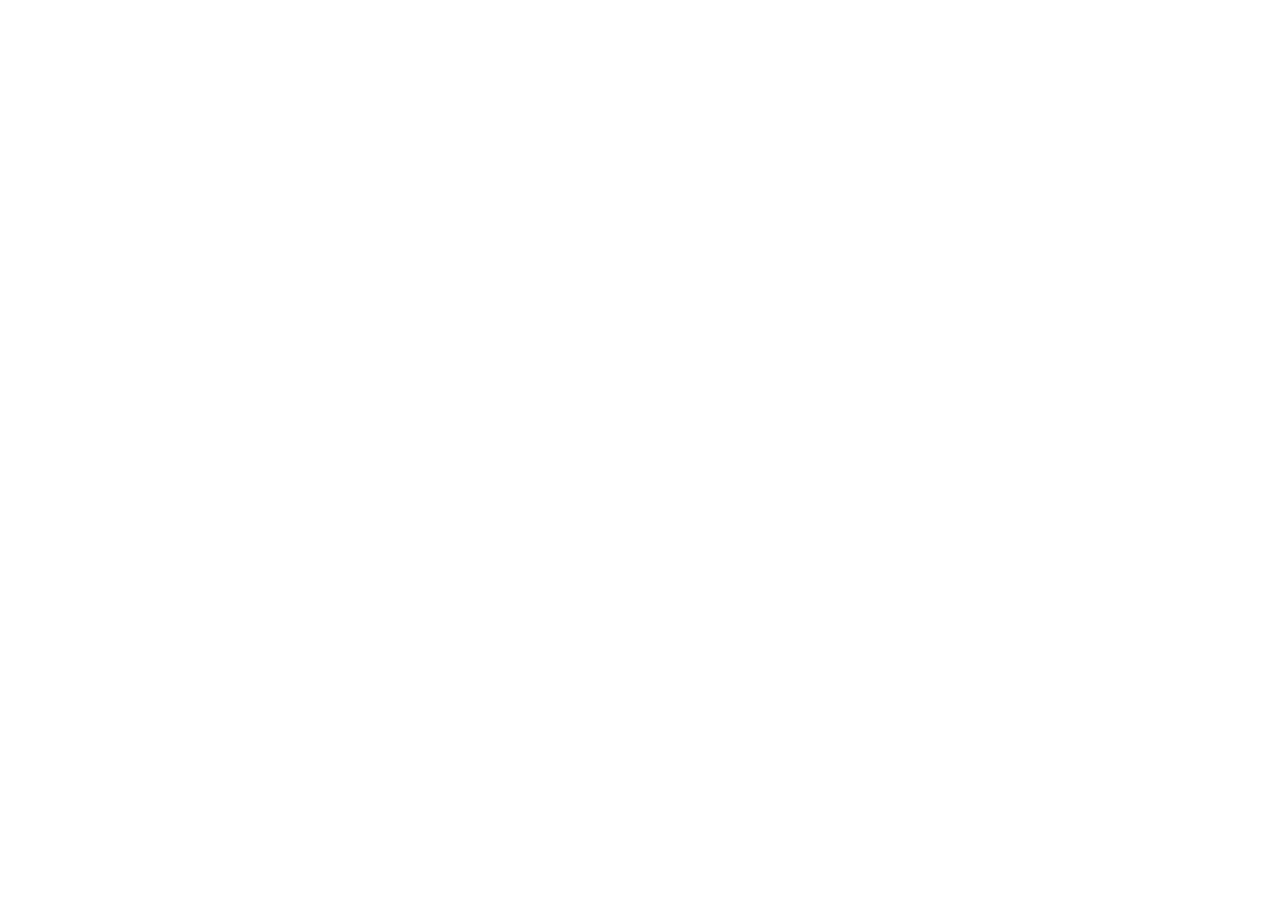
==== restauranP.html @ 7071518e "final projeckt" ====
<!DOCTYPE html>
<html lang="en">
<head>
    <meta charset="UTF-8">
    <meta name="viewport" content="width=device-width, initial-scale=1.0">
    <link rel="stylesheet" href="style.css">
    <title>UBER EATS</title>
</head>
<body>
    
</body>
</html>
---- style.css ----
body{
    width: 1124px;
    padding: 0 81px;
    font-family: Roboto, 'Segoe UI';
}
.header-top{
  box-shadow: 0 0 16px var(--color-gray);
  position: sticky;
  top: 0px;
  background-color: var(--color-light);  
  z-index: 100;
  max-width: 100%;
  position: fixed;
  box-shadow: 0 14px 6px -6px rgba(38, 38, 38, 0.13);
}
.h-title{
    display: flex;
    justify-content: center;
    align-items: center;
    height: 72px;
    gap: 702px;
}
.h-logo{
    padding: 0 12px ;
}
.h-cabinet{
    display: flex;
    align-items: center;
    gap: 10px;
}
.nav-button{
    width: 78px;
    height: 40px;
    background-color: white;
    border: 2px solid rgba(224, 224, 224, 1);
}
.search-container{
    margin-top: 90px;
    width: 962px;
    height: 48px;
    text-align: inherit;
    border-bottom: 2px solid rgba(224, 224, 224, 1);
    text-decoration: none;
    
}
.search-input{
   width: 962px; 
   border: none;
   outline: none;
   color: rgba(98, 98, 98, 1);
   text-decoration: none;
}
#search-input-main{
    padding-top:30px ;
    text-decoration: none;
}    

.stores-cards{
     display: grid;  
  grid-template-columns: 1fr 1fr 1fr;
  grid-gap: 16px;
  margin-bottom: 50px;
}
.m-name-header {
  margin-top: 25px;
  margin-bottom: 15px;
}

.stores-card {  
  text-decoration: none;
  color: var(--color-dark);
}

.stores-card:hover {
  background-color: var(--color-lightergray);
}

.stores-card-pic {
  width: 100%;
  border-radius: var(--border-radius);
  overflow: hidden;
}

.stores-card-pic img {
  transition: 0.3s;
  width: 100%;
}

.stores-card-pic img:hover {
  transform: scale(1.03);
}

.store-name {
  margin-top: 0.9rem;
}

.store-type {
  color: var(--color-darkgray);
  font-size: 0.875rem;
}

.store-time {
  font-size: 0.8125rem;
}

.store-name,
.store-time,
.store-type {
  margin-bottom: 0.35rem;
}

@media screen and (max-width: 768px) {
  .stores-cards {
    grid-template-columns: 1fr 1fr;
  }
}

@media screen and (max-width: 576px) {
  .stores-cards {
    grid-template-columns: 1fr;
  }
}
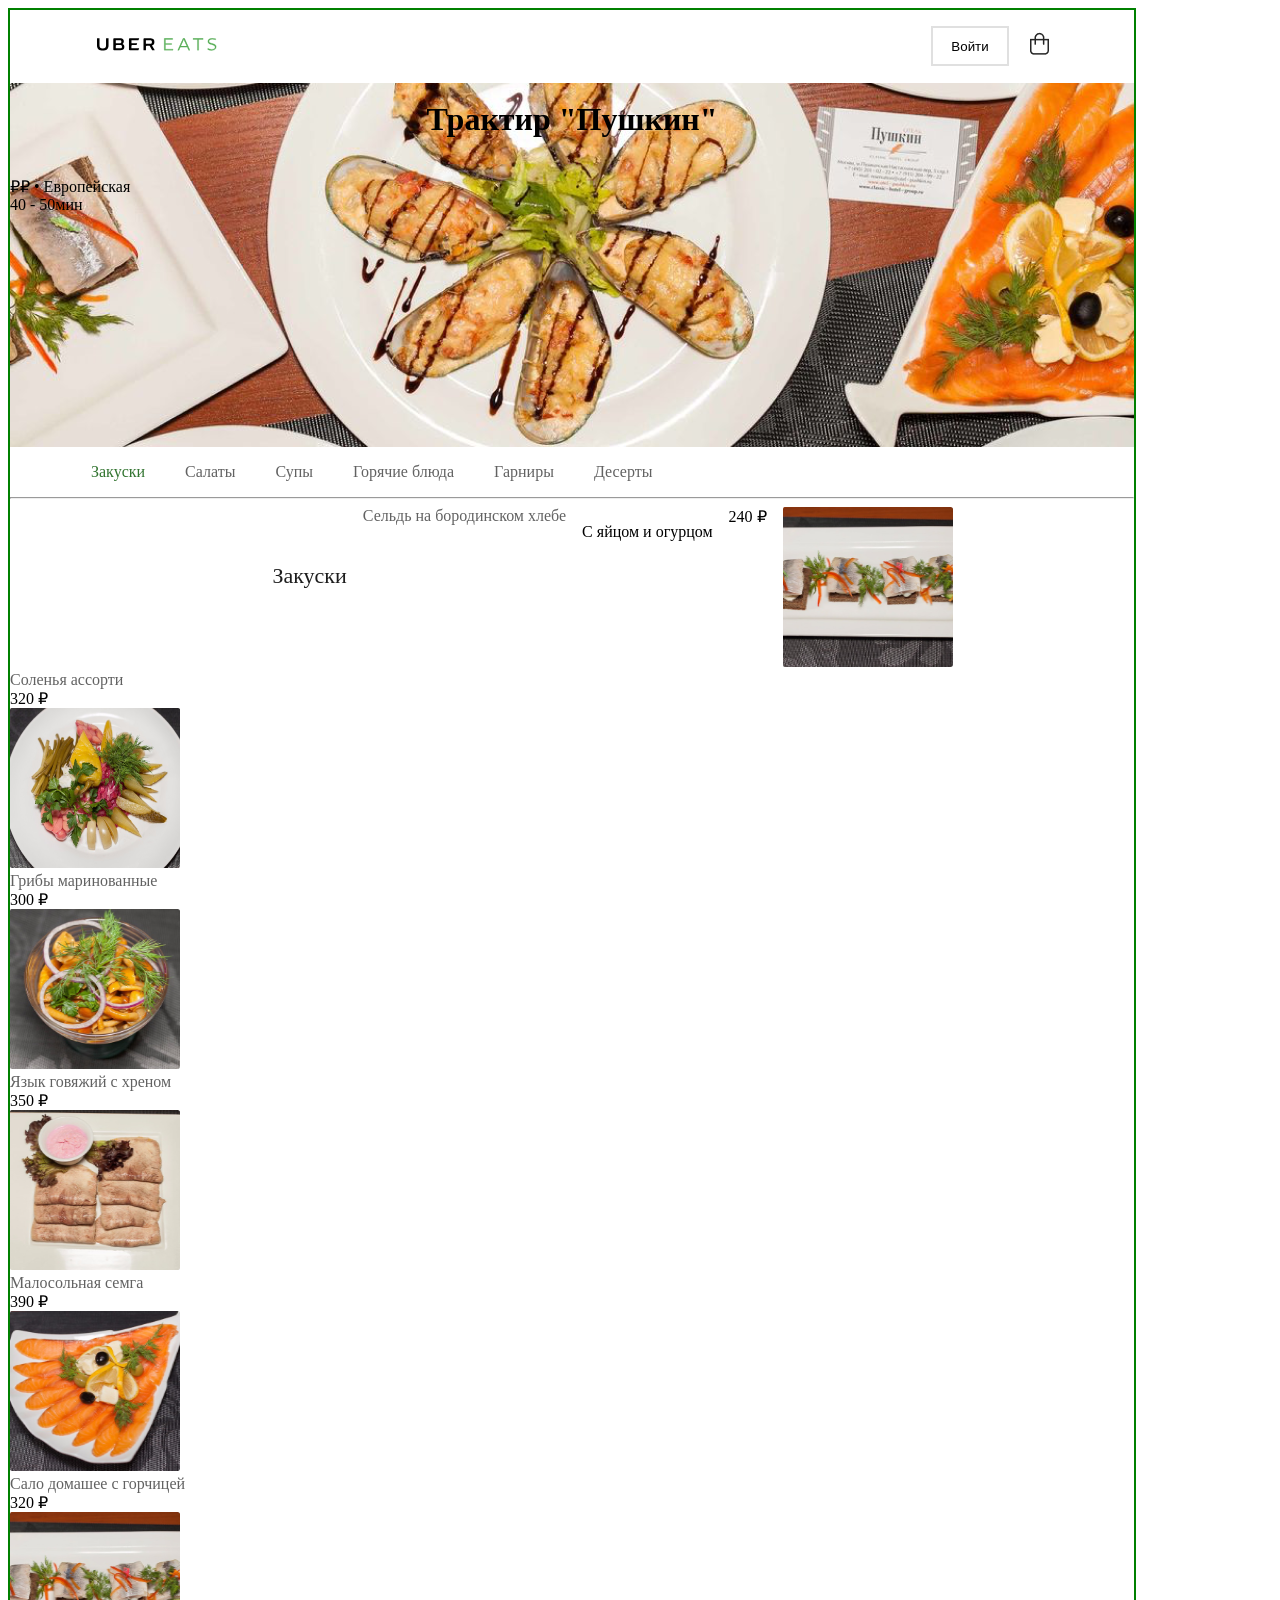
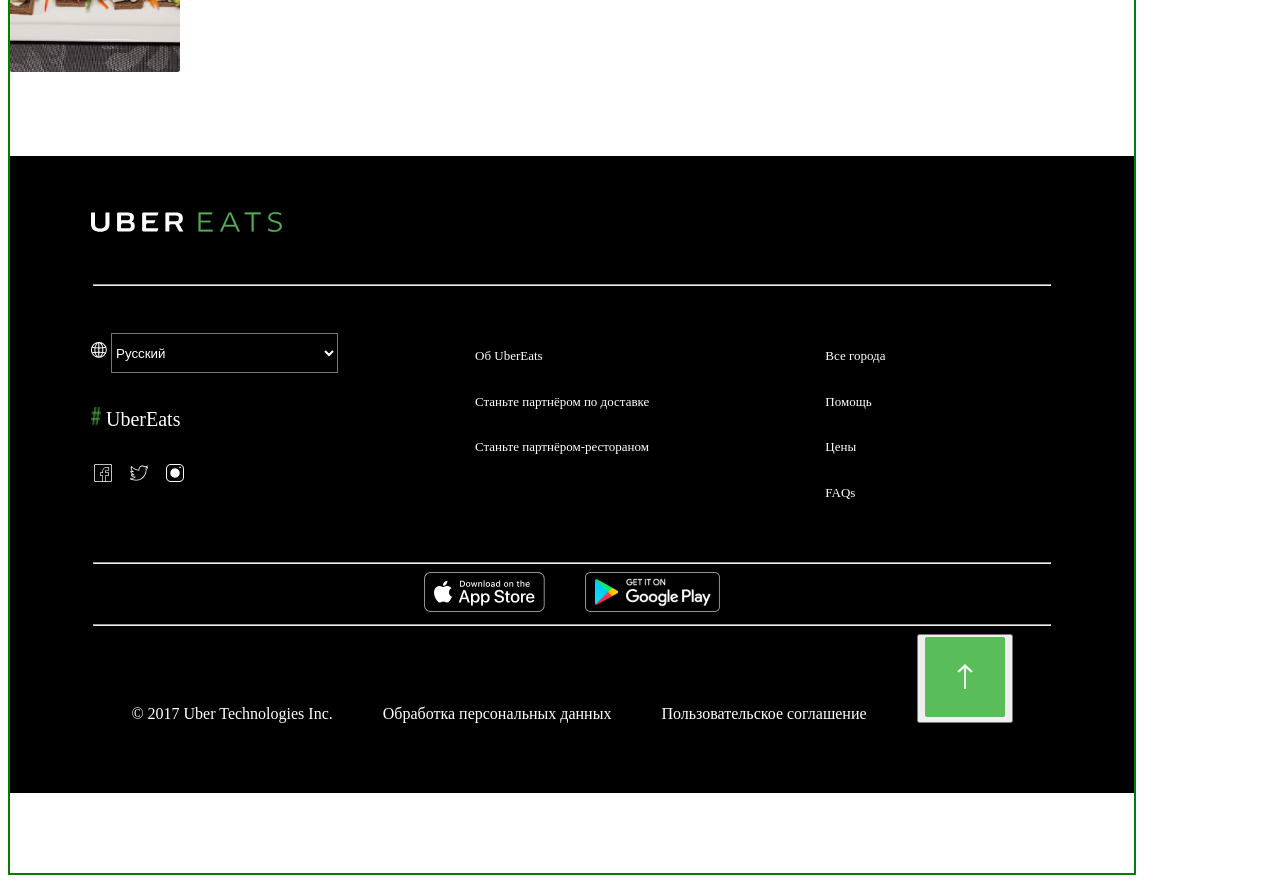
==== commit 5927b424: "ch3" ====
--- a/restauranP.html
+++ b/restauranP.html
@@ -3,10 +3,165 @@
 <head>
     <meta charset="UTF-8">
     <meta name="viewport" content="width=device-width, initial-scale=1.0">
-    <link rel="stylesheet" href="style.css">
-    <title>UBER EATS</title>
+    <link rel="stylesheet" href="style1.css">
+
+    <title>Трактир "Пушкин"</title>
 </head>
 <body>
+    <header>
+        <div class="header-top"> 
+            <div class="h-title">
+                <div class="h-logo">
+                <img src="imgs/logo.svg">
+                </div>
+                <div class="h-cabinet">
+            <input type="button" value="Войти"
+            class="nav-button">
+            <a href="#" class="icon-link h-element">
+            <img src="imgs/basket.png">
+            </a>
+                </div>
+            </div>
+        </div>
+    </header>
+    <main class="main-page">
+        <div class="h-container">
+            <div class="h-container-box">
+                <h1 class="h-title">Трактир "Пушкин"</h1>
+                <div class="h-title-type"> ₽₽ • Европейская</div>
+                <div class="h-title-time">40 - 50мин</div>
+            </div>
+        </div>
+        <div class="m-list">
+            <ul class="menu-title">
+                <li><a href="#Закуски" class="m-first-name">Закуски</a></li>
+                <li ><a href="#Салаты" class="m-name">Салаты</a></li>
+                <li ><a href="#Супы" class="m-name">Супы</a></li>
+                <li ><a href="#Горячие блюда" class="m-name">Горячие блюда</a></li>
+                <li ><a href="#Гарниры" class="m-name">Гарниры</a></li>
+                <li ><a href="#Десерты" class="m-name">Десерты</a></li>
+             </ul>
+        </div>
+        <div class="m-line">
+            <hr class="menu-line">
+        </div>
+    <div class="menu-container">
+        <div class="menu-cards">
+          <div class="m-header">
+            <p class="menu-header" id="Закуски">Закуски</p>
+          </div>
+            <div class="m-name">Сельдь на бородинском хлебе</div>
+            <p class="m-text">С яйцом и огурцом</p>
+            <div class="m-price">240 ₽</div>    
+          <div class="m-card-pic">
+          <img class="m-image" src="imgs/Сельдь.png">
+         </div>
+        </div>
+            <div class="m-name">Соленья ассорти</div>
+            <div class="m-price">320 ₽</div>    
+          <div class="m-card-pic">
+          <img class="m-image" src="imgs/Соленья.png">
+         </div>
+        </div>
+          <div class="m-name">Грибы маринованные</div>
+           <div class="m-price">300 ₽</div>    
+          <div class="m-card-pic">
+          <img class="m-image" src="imgs/Грибы.png">
+         </div>
+        </div>
+          <div class="m-name">Язык говяжий с хреном</div>
+           <div class="m-price">350 ₽</div>    
+          <div class="m-card-pic">
+          <img class="m-image" src="imgs/Язык говяжий.png">
+         </div>
+        </div>
+          <div class="m-name">Малосольная семга</div>
+           <div class="m-price">390 ₽</div>    
+          <div class="m-card-pic">
+          <img class="m-image" src="imgs/Семга.png">
+         </div>
+        </div>
+          <div class="m-name">Сало домашее с горчицей</div>
+           <div class="m-price">320 ₽</div>    
+          <div class="m-card-pic">
+          <img class="m-image" src="imgs/Сельдь.png">
+         </div>
+        </div> 
+    </div>
+        
+    </main>
+    <footer>
+<div class="footer-page"> 
+<div class="footer-logo">
+    <img src="imgs//white-logo.svg">
+</div>
+<div class="f-line">
+    <hr class="footer-hr">
+</div>
+<div class="footer-list">
+    <div class="lang-selector-container">
+            <img src="imgs/Shape.png" >
+            <select name="country" id="lang-selector" class="lang-selector">
+              <option value="ru">Русский</option>
+              <option value="en">English</option>
+              <option value="ch">汉语</option>
+              <option value="jp">日本語</option>
+            </select>
+            <div class="f-U"><img src="imgs/решетка.png" class="f-img"> UberEats</p>
+            <div class="social"><a href="facebook" class="f-soc"><img src="imgs/facebook.png"></a>
+            <a href="twitter.com" class="f-soc"><img src="imgs/twitter.png"></a> 
+            <a href="instagram.com" class="f-soc"><img src="imgs/instagram.png"></a>
+            </div>
+          </div>
+        </div>
+      <div class="footer-links-column">
+          <div ><a href="#" class="footer-link">Об UberEats</a></div>
+          <div ><a href="#" class="footer-link">Станьте партнёром по доставке</a>
+          </div>
+          <div ><a href="#" class="footer-link">Станьте партнёром-рестораном</a>
+          </div>
+        </div>
+
+        <div class="footer-links-column">
+          <div ><a href="#" class="footer-link">Все города</a></div>
+          <div ><a href="#" class="footer-link">Помощь</a></div>
+          <div ><a href="#" class="footer-link">Цены</a></div>
+          <div ><a href="#" class="footer-link">FAQs</a></div>
+        </div>
+      </div>
+
+      <hr class="footer-hr">
+
+      <div class="footer-dw-labels">
+        <a href="#">
+          <img src="imgs/Download_on_the_App_Store_Badge_US-UK_RGB_blk_092917.png">
+        </a>
+        <a href="#"><img src="imgs/en_badge_web_generic-cf6dad406f.png">
+        </a>
+      </div>
+
+      <hr class="footer-hr">
+
+      <div class="footer-legal">
+        <div >
+          <a href="#" class="footer-link">© 2017 Uber Technologies Inc.</a>
+        </div>
+        <div >
+          <a href="#" class="footer-link">Обработка персональных данных</a>
+        </div>
+        <div >
+          <a href="#" class="footer-link">Пользовательское соглашение</a>
+        </div>
+        <div>
+          <button class="button"><img src="imgs/btn-up.png" type="button"></button>
+        </div>
+      </div>
+    </div>
+      <a class="scroller" id="scroller">
+        <div class="scroller-area"></div>
+      </a>
+
+    </footer>
     
 </body>
 </html>
--- a/style1.css
+++ b/style1.css
@@ -0,0 +1,188 @@
+body{
+    width: 1124px;
+    font-family: Roboto, 'Segoe UI';
+    border: 2px solid green;
+}
+
+.header-top{
+  display: flex;
+  justify-content: center;
+  
+  top: 0px;
+  background-color: var(--color-light);  
+  width: 1124px;
+  
+ }
+ @media screen and (max-width: 768px) {
+  .header-top {
+    width:90%;
+    margin-left: 10px;
+  }
+}  
+.h-title{
+    display: flex;
+    justify-content: center;
+    align-items: center;
+    height: 72px;
+    gap: 702px;
+}
+ @media screen and (max-width: 768px) {
+  .h-title {
+    width:50%;
+    margin-left: 10px;
+    gap:120px;
+  }
+} 
+.h-logo{
+    padding: 0 12px ;
+}
+.h-cabinet{
+    display: flex;
+    align-items: center;
+    gap: 10px;
+}
+.nav-button{
+    width: 78px;
+    height: 40px;
+    background-color: white;
+    border: 2px solid rgba(224, 224, 224, 1);
+}
+@media(max-width: 780px)  {
+  html{
+    width: 750px;
+    margin: 0 ;
+  } 
+}
+.h-container{
+    background-image: url("imgs/logo2.png");
+    width: 1124px;
+    height: 364px;
+    background-size: cover;
+    margin-top:-20px;
+}
+.menu-title{
+    display: flex;
+    justify-content: start;
+    gap: 40px;
+    text-decoration: none;
+    list-style: none;
+    font-size: 16px;
+    margin-left: 41px;
+}
+.m-name{
+    text-decoration: none;
+    list-style: none;
+    font-size: 16px;
+    color: rgba(98, 98, 98, 1);
+   }
+.m-first-name{
+    color: rgba(50, 116, 48, 1);
+    text-decoration: none;
+}
+.menu-line{
+    color: rgba(117, 117, 117, 0.2);
+}
+.menu-header{
+    font-size: 22px;
+    color: rgba(29, 29, 29, 1);
+    margin-top: 56px;
+    margin-left: 81px;
+}
+.menu-cards{
+  display: flex;
+  justify-content: center;
+  gap: 16px;
+  flex-wrap: wrap;
+  width: 100%;
+}
+
+footer{
+  background-color: black;
+  margin: 80px auto;
+  max-width: 100%;
+  }
+  .footer-logo{
+    padding-bottom: 40px;
+    padding-top: 56px;
+    padding-left: 81px;
+  }
+  .footer-hr{
+    width: 956px;
+    color: rgba(151, 151, 151, 1);
+  }
+  .lang-selector-container{
+    padding-left: 81px;
+    margin-top: 39px;
+    color: white;
+
+  }
+  #lang-selector{
+    width: 227px;
+    height: 40px;
+    color: white;
+    background-color: black;
+  }
+  .footer-list{
+    display: flex;
+    gap: 98px;
+    flex-wrap: nowrap;
+    text-decoration: none;
+    list-style: none;
+  }
+  .footer-link{
+    text-decoration: none;
+    color: white;
+    
+   }
+   .footer-links-column{
+    margin: 39px;
+    line-height: 3.5;
+    font-size: 13px;
+   }
+  .f-U{
+    margin-top: 34px;
+    font-size: 20px;
+  }
+  .f-img{
+      width: 10px;
+      height: 19px;
+  }
+.social{
+  display: flex;
+  gap: 12px;
+}
+.f-soc{
+  width: 24px;
+  height: 24px;
+  border: none;
+  margin-top: 10px;
+}
+.footer-dw-labels{
+  display: flex;
+  justify-content: center;
+  gap:40px;
+}
+.footer-legal{
+  display: flex;
+  justify-content: center;
+  padding-bottom: 70px;
+  align-items: end;
+  gap: 50px;
+}
+.footer-link{
+  text-decoration: none;
+  list-style: none;
+}
+@media screen and (max-width: 768px) {
+  .footer-page {
+    width: 750px;
+    margin: auto;
+    
+  }
+}
+@media screen and (max-width: 576px) {
+  .footer-page {
+    grid-template-columns: 1fr;
+    
+  }
+}
